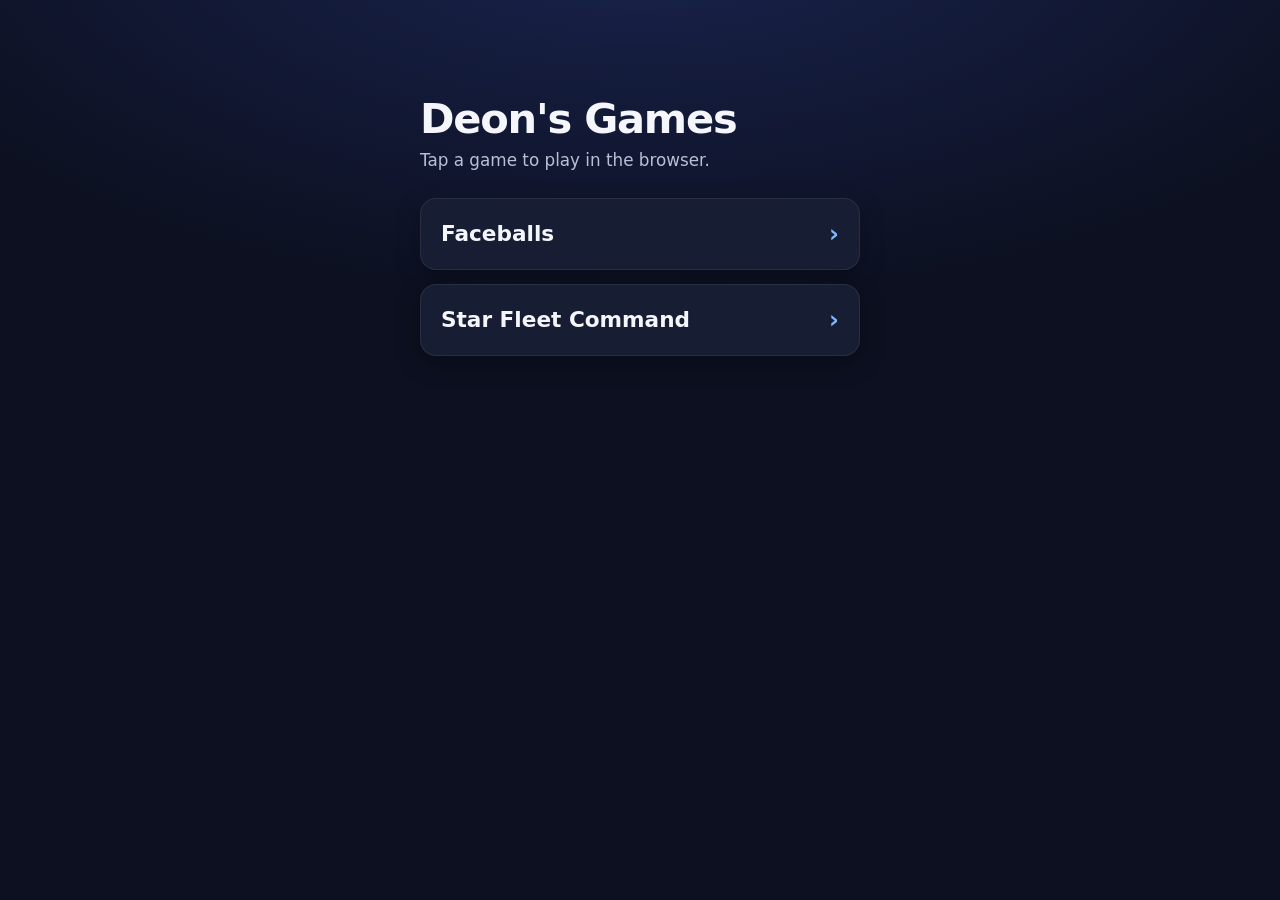
==== index.html @ ae44f6f1 "Add landing page and GitHub Pages links Co-authored-by: yungdiesel-arch <yungdiesel-arch@users.norep" ====
<!DOCTYPE html>
<html lang="en">
<head>
<meta charset="utf-8">
<meta name="viewport" content="width=device-width, initial-scale=1, viewport-fit=cover">
<meta name="theme-color" content="#0c1020">
<title>Deon's Games</title>
<style>
  :root {
    color-scheme: dark;
    --bg: #0c1020;
    --card: #171d33;
    --card-press: #243056;
    --text: #f4f6fb;
    --muted: #b7c0d4;
    --accent: #7eb6ff;
  }
  * { box-sizing: border-box; }
  html, body { margin: 0; min-height: 100%; }
  body {
    font-family: system-ui, -apple-system, Segoe UI, Roboto, Helvetica, Arial, sans-serif;
    background: radial-gradient(120% 80% at 50% -10%, #1a2450 0%, var(--bg) 55%);
    color: var(--text);
    display: flex;
    justify-content: center;
    padding: max(24px, env(safe-area-inset-top)) 16px max(32px, env(safe-area-inset-bottom));
  }
  main {
    width: min(440px, 100%);
    padding-top: 8vh;
  }
  h1 {
    margin: 0 0 8px;
    font-size: clamp(2rem, 8vw, 2.6rem);
    letter-spacing: -0.03em;
    line-height: 1.1;
  }
  p {
    margin: 0 0 28px;
    color: var(--muted);
    font-size: 1.05rem;
  }
  nav { display: flex; flex-direction: column; gap: 14px; }
  a {
    display: flex;
    align-items: center;
    min-height: 72px;
    padding: 18px 20px;
    border-radius: 16px;
    background: var(--card);
    color: var(--text);
    text-decoration: none;
    font-size: 1.35rem;
    font-weight: 700;
    border: 1px solid rgba(255, 255, 255, 0.08);
    box-shadow: 0 8px 24px rgba(0, 0, 0, 0.25);
  }
  a span {
    margin-left: auto;
    color: var(--accent);
    font-weight: 600;
    font-size: 1.5rem;
  }
  a:hover, a:focus-visible { background: var(--card-press); outline: none; }
  a:active { transform: translateY(1px); }
</style>
</head>
<body>
<main>
  <h1>Deon's Games</h1>
  <p>Tap a game to play in the browser.</p>
  <nav>
    <a href="faceballs/">Faceballs <span aria-hidden="true">›</span></a>
    <a href="star-fleet-command/">Star Fleet Command <span aria-hidden="true">›</span></a>
  </nav>
</main>
</body>
</html>
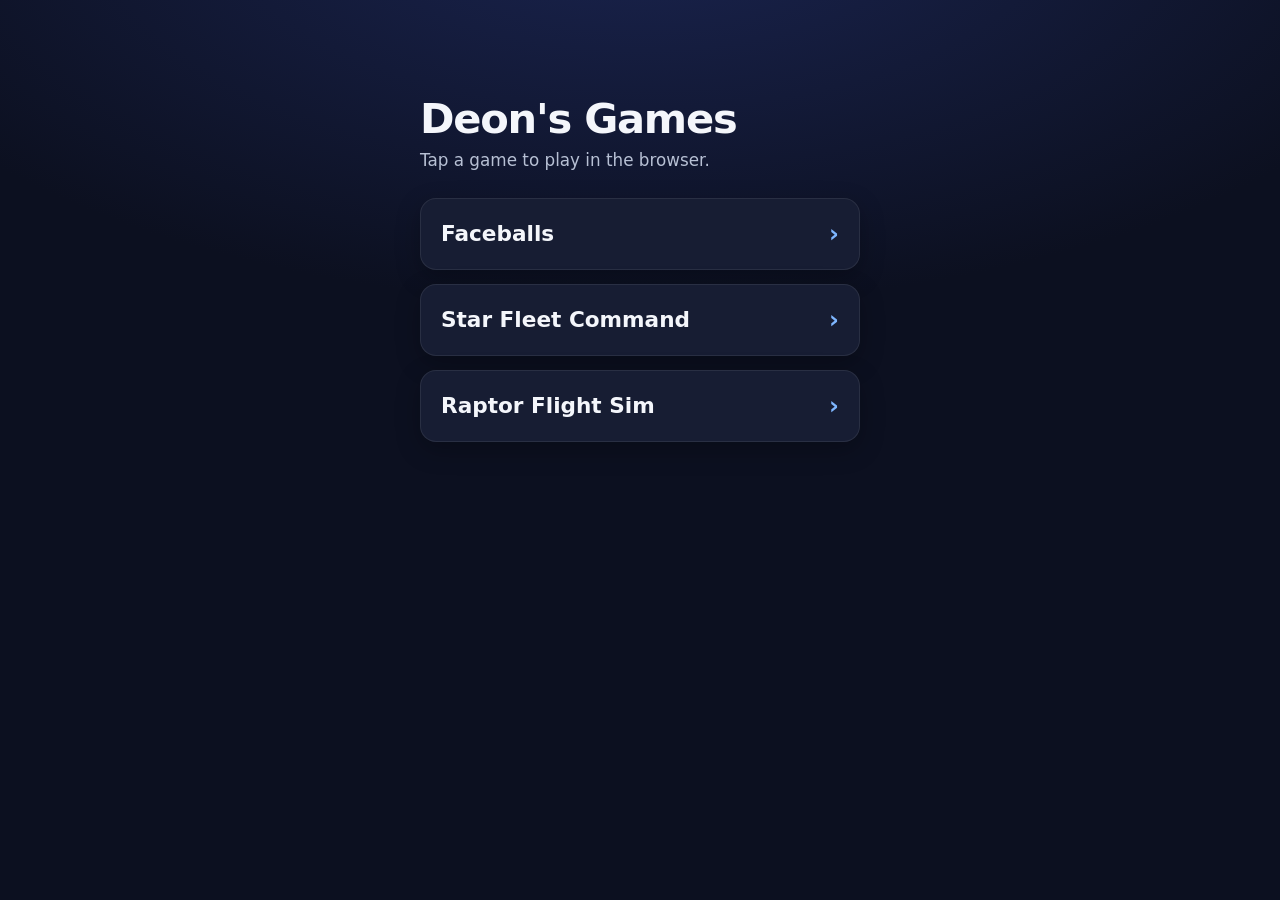
==== commit 4ac20a21: "Add Raptor Flight Sim Serve the single-file game at flightsim/ and link it from the landing page.  C" ====
--- a/index.html
+++ b/index.html
@@ -72,6 +72,7 @@
   <nav>
     <a href="faceballs/">Faceballs <span aria-hidden="true">›</span></a>
     <a href="star-fleet-command/">Star Fleet Command <span aria-hidden="true">›</span></a>
+    <a href="flightsim/">Raptor Flight Sim <span aria-hidden="true">›</span></a>
   </nav>
 </main>
 </body>
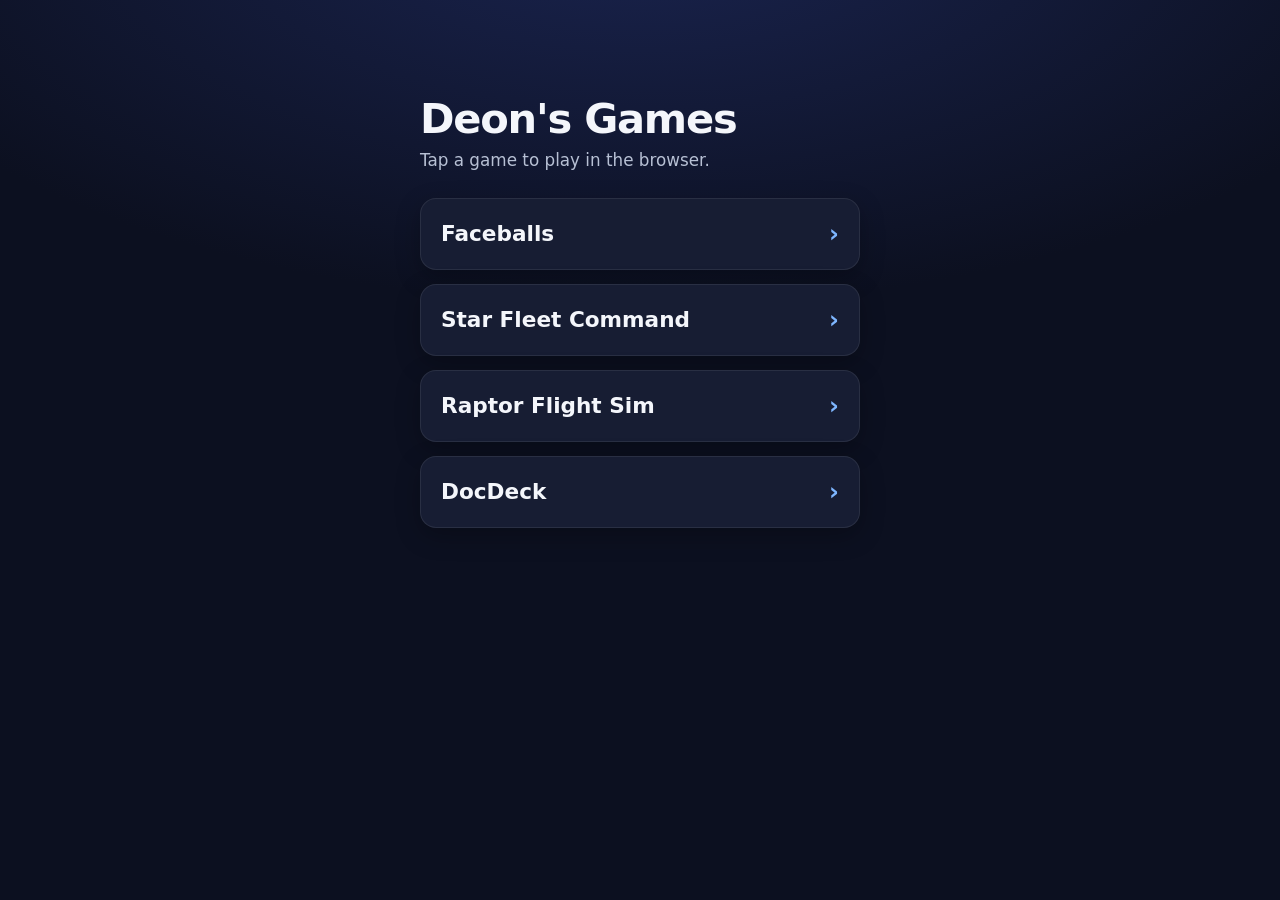
==== commit 3563cf03: "DocDeck 1.0.0 Publish the signed arm64 release APK and download page at docdeck/.  Co-authored-by: y" ====
--- a/index.html
+++ b/index.html
@@ -73,6 +73,7 @@
     <a href="faceballs/">Faceballs <span aria-hidden="true">›</span></a>
     <a href="star-fleet-command/">Star Fleet Command <span aria-hidden="true">›</span></a>
     <a href="flightsim/">Raptor Flight Sim <span aria-hidden="true">›</span></a>
+    <a href="https://yungdiesel-arch.github.io/games/docdeck/">DocDeck <span aria-hidden="true">›</span></a>
   </nav>
 </main>
 </body>
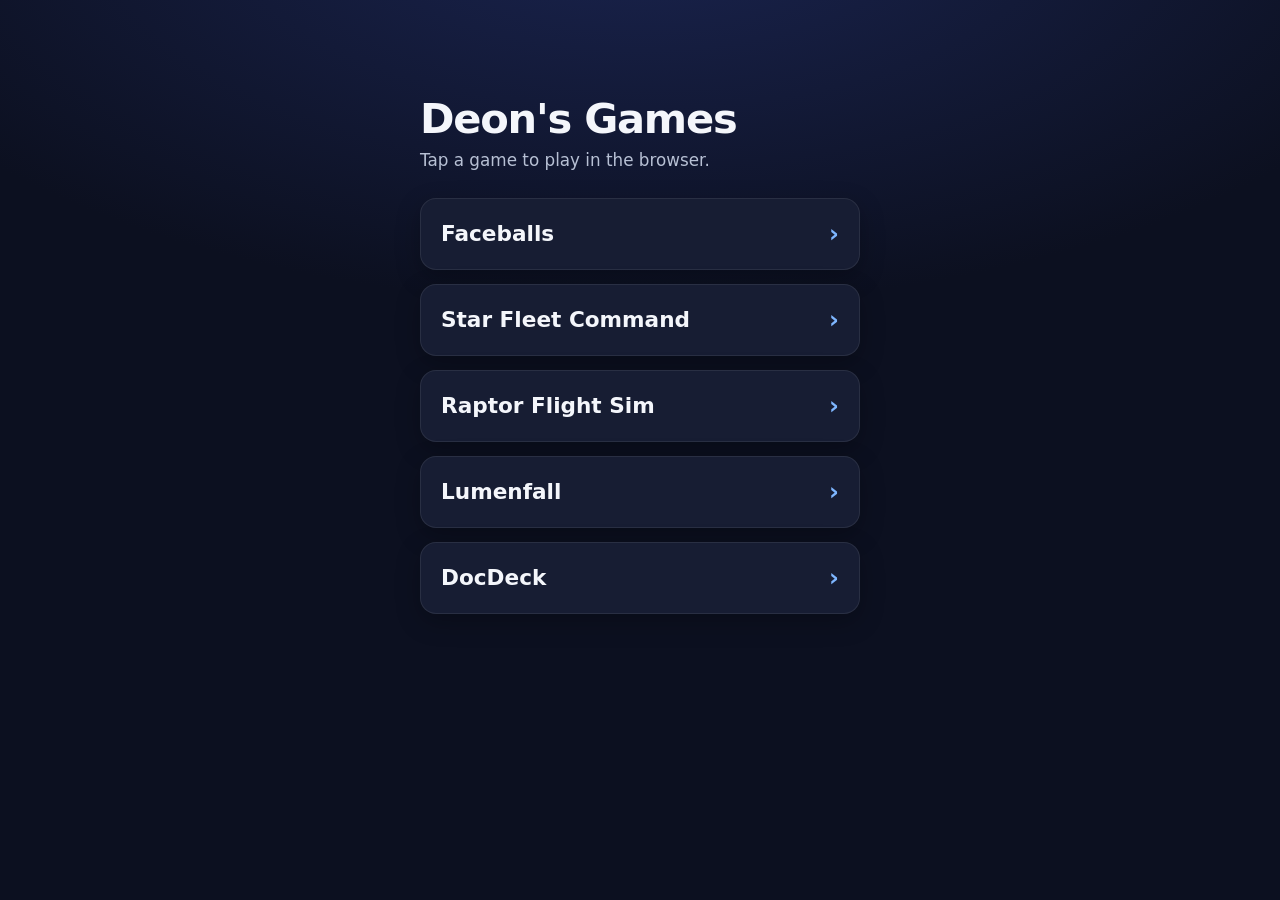
==== commit fbc4fa03: "Add Lumenfall Co-authored-by: yungdiesel-arch <yungdiesel-arch@users.noreply.github.com>" ====
--- a/index.html
+++ b/index.html
@@ -73,6 +73,7 @@
     <a href="faceballs/">Faceballs <span aria-hidden="true">›</span></a>
     <a href="star-fleet-command/">Star Fleet Command <span aria-hidden="true">›</span></a>
     <a href="flightsim/">Raptor Flight Sim <span aria-hidden="true">›</span></a>
+    <a href="blocks3d/">Lumenfall <span aria-hidden="true">›</span></a>
     <a href="https://yungdiesel-arch.github.io/games/docdeck/">DocDeck <span aria-hidden="true">›</span></a>
   </nav>
 </main>
